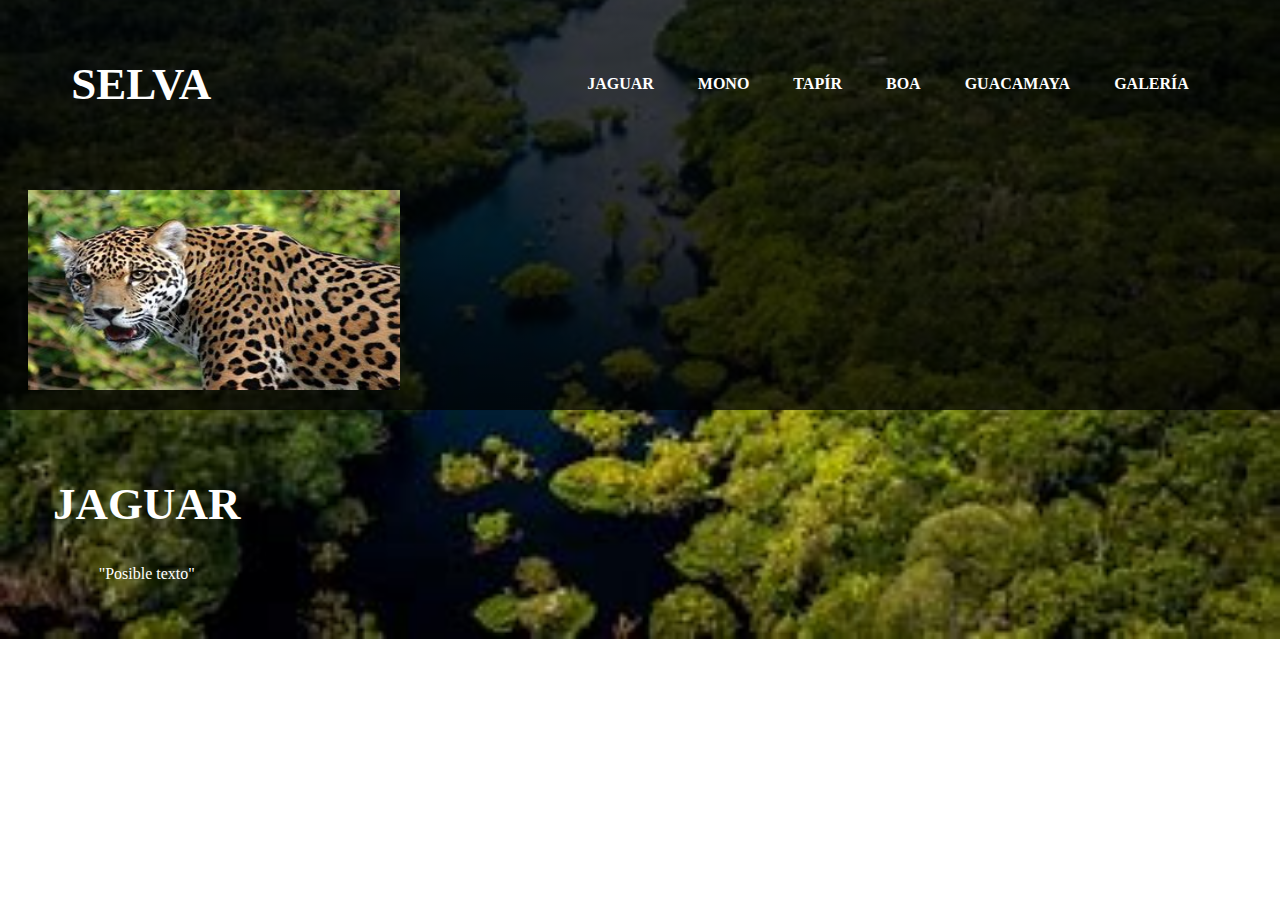
==== view/index.html @ 5ddd4466 "Co-authored-by: EDUARDO ALBERTO FLORES HERRERA <23090505@alumno.utmetropolitana.edu.mx>" ====
<!DOCTYPE html>
<html lang="en">
<head>
    <meta charset="UTF-8">
    <meta name="viewport" content="width=device-width, initial-scale=1.0">
    <title>La Selva</title>
    <link rel="stylesheet" href="../css/stylesmain.css">
    <link rel="icon" type="image/png" href="../img/mono2.png">
</head>
<body>
    <header>
        <nav>
            <h1>SELVA</h1>
            <ul>
                <li><a href="jaguar.html">JAGUAR</a></li>
                <li><a href="mono.html">MONO</a></li>
                <li><a href="tapir.html">TAP&Iacute;R</a></li>
                <li><a href="boa.html">BOA</a></li>
                <li><a href="guacamaya.html">GUACAMAYA</a></li>
                <li><a href="galeria.html">GALER&IacuteA</a></li>
            
            </ul>
        </nav>
    </header>
    
    <div class="slider-box">
        <ul>
            <li>
                <img src="../img/Jaguar.jpg">
                <div class="texto">
                    <h2>JAGUAR</h2>
                    <p>
                        "Posible texto"
                    </p>
                </div>
            </li>

            <li>
                <img src="../img/Mono.jpg">
                <div class="texto">
                    <h2>MONO</h2>
                    <p>
                        "Posible texto"
                    </p>
                </div>
            </li>

            <li>
                <img src="../img/Tapir.jpg">
                <div class="texto">
                    <h2>TAP&Iacute;R</h2>
                    <p>
                        "Posible texto"
                    </p>
                </div>
            </li>

            <li>
                <img src="../img/Boa.jpg">
                <div class="texto">
                    <h2>BOA</h2>
                    <p>
                        "Posible texto"
                    </p>
                </div>
            </li>

            <li>
                <img src="../img/Guacamaya.jpg">
                <div class="texto">
                    <h2>GUACAMAYA</h2>
                    <p>
                        "Posible texto"
                    </p>
                </div>
            </li>
        </ul>
    </div>
</body>
</html>
---- css/stylesmain.css ----
body{
    background-image: linear-gradient(rgba(0,0,0,0.75), rgba(0,0,0,0.75)), url(../img/Selva1.jpg);
    background-size: cover;
    background-repeat: no-repeat;
    background-position: center;
}

nav{
    display: flex;
    align-items: center;
    justify-content: space-between;
    padding-top: 20px;
    padding-left: 5%;
    padding-right: 5%;
    font-weight: bold;
}

h1{
    color: white;
    font-size: 45px;
}

ul li{
    display: inline-block;
    padding: 0px 20px;
}

a{
    color: white;
    text-decoration: none;
}

a:hover{
    color: rgb(28, 165, 165);
}

.slider-box{
    width: 100em;
    height: auto;
    margin: 50px auto 0;
}

.slider-box ul{
    display: flex;
    padding: 0;
    width: 400%;
    animation: slide 20s infinite alternate ease-in-out;
}

.slider-box li{
    width: 100%;
    list-style: none;
    position: relative;
}

.texto{
    position: absolute;
    text-align: center;
    padding: 0 25px;
    top: 250px;
    color: #FFFFFF;
}

.texto h2{
    font-size: 45px;
    margin-bottom: 35px;
    color: #FFFFFF;
}

.slider-box img{
    width: 30%;
    height: 200px;
}

@keyframes slide{
    0% {margin-left: 0;}
    20% {margin-left: 0;}

    25% {margin-left: -100%;}
    45% {margin-left: -100%;}

    50% {margin-left: -200%;}
    70% {margin-left: -200%;}

    75% {margin-left: -300%;}
    100% {margin-left: -300%;}
}
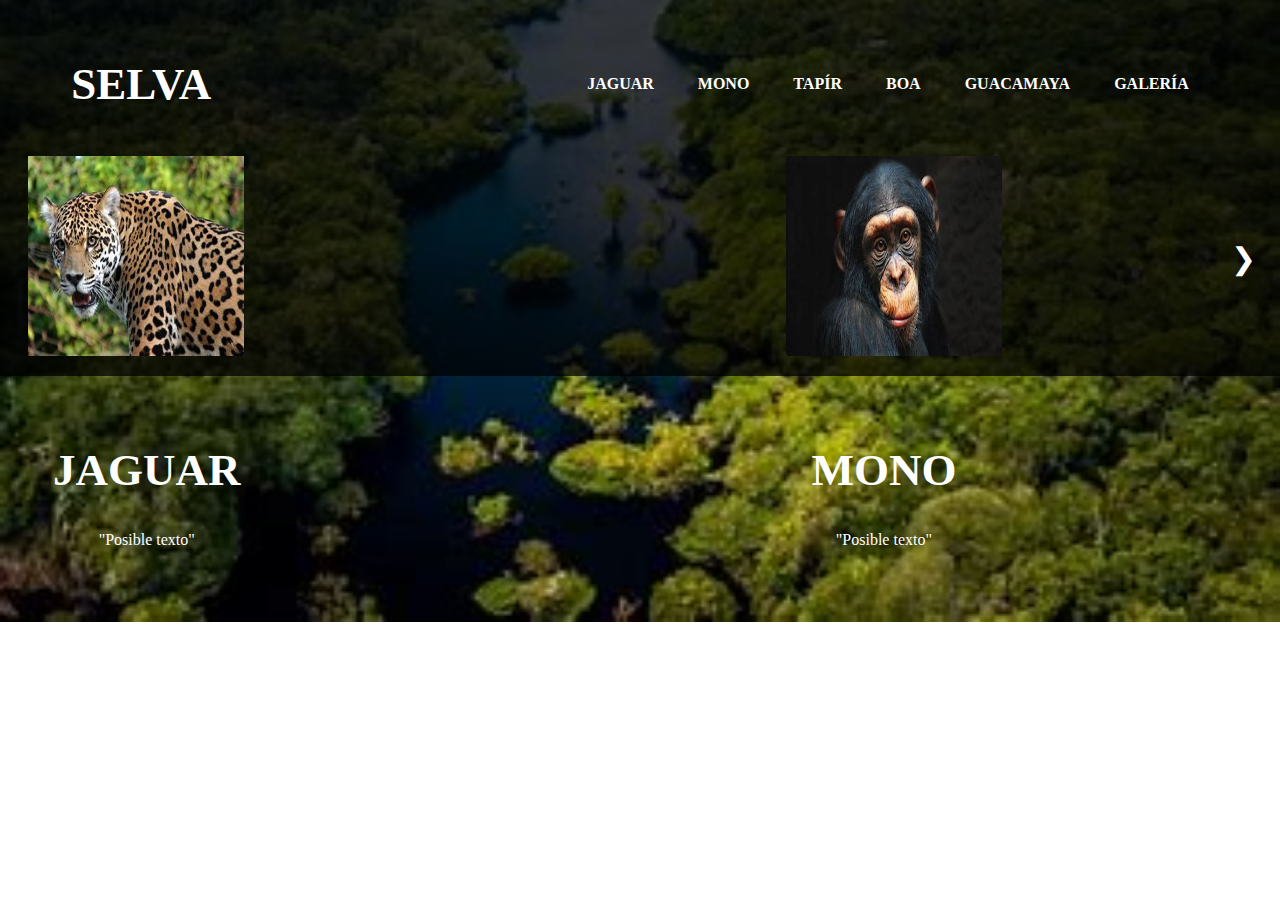
==== commit b089beac: "segundapeloneada" ====
--- a/view/index.html
+++ b/view/index.html
@@ -5,76 +5,81 @@
     <meta name="viewport" content="width=device-width, initial-scale=1.0">
     <title>La Selva</title>
     <link rel="stylesheet" href="../css/stylesmain.css">
+    <link rel="js" href="index.js">
     <link rel="icon" type="image/png" href="../img/mono2.png">
 </head>
 <body>
+    <nav>
+        <h1>SELVA</h1>
+        <ul>
+            <li><a href="jaguar.html">JAGUAR</a></li>
+            <li><a href="mono.html">MONO</a></li>
+            <li><a href="tapir.html">TAP&Iacute;R</a></li>
+            <li><a href="boa.html">BOA</a></li>
+            <li><a href="guacamaya.html">GUACAMAYA</a></li>
+            <li><a href="galeria.html">GALER&IacuteA</a></li>
+        </ul>
+    </nav>
+        
     <header>
-        <nav>
-            <h1>SELVA</h1>
+        <div class="slider-box">
+            <button class="prev">❮</button>
+            <button class="next">❯</button>
             <ul>
-                <li><a href="jaguar.html">JAGUAR</a></li>
-                <li><a href="mono.html">MONO</a></li>
-                <li><a href="tapir.html">TAP&Iacute;R</a></li>
-                <li><a href="boa.html">BOA</a></li>
-                <li><a href="guacamaya.html">GUACAMAYA</a></li>
-                <li><a href="galeria.html">GALER&IacuteA</a></li>
+                <li>
+                    <img src="../img/Jaguar.jpg">
+                    <div class="texto">
+                        <h2>JAGUAR</h2>
+                        <p>
+                            "Posible texto"
+                        </p>
+                    </div>
+                </li>
+    
+                <li>
+                    <img src="../img/Mono.jpg">
+                    <div class="texto">
+                        <h2>MONO</h2>
+                        <p>
+                            "Posible texto"
+                        </p>
+                    </div>
+                </li>
+    
+                <li>
+                    <img src="../img/Tapir.jpg">
+                    <div class="texto">
+                        <h2>TAP&Iacute;R</h2>
+                        <p>
+                            "Posible texto"
+                        </p>
+                    </div>
+                </li>
+    
+                <li>
+                    <img src="../img/Boa.jpg">
+                    <div class="texto">
+                        <h2>BOA</h2>
+                        <p>
+                            "Posible texto"
+                        </p>
+                    </div>
+                </li>
+    
+                <li>
+                    <img src="../img/Guacamaya.jpg">
+                    <div class="texto">
+                        <h2>GUACAMAYA</h2>
+                        <p>
+                            "Posible texto"
+                        </p>
+                    </div>
+                </li>
+            </ul>
             
-            </ul>
-        </nav>
+        </div>
     </header>
-    
-    <div class="slider-box">
-        <ul>
-            <li>
-                <img src="../img/Jaguar.jpg">
-                <div class="texto">
-                    <h2>JAGUAR</h2>
-                    <p>
-                        "Posible texto"
-                    </p>
-                </div>
-            </li>
-
-            <li>
-                <img src="../img/Mono.jpg">
-                <div class="texto">
-                    <h2>MONO</h2>
-                    <p>
-                        "Posible texto"
-                    </p>
-                </div>
-            </li>
-
-            <li>
-                <img src="../img/Tapir.jpg">
-                <div class="texto">
-                    <h2>TAP&Iacute;R</h2>
-                    <p>
-                        "Posible texto"
-                    </p>
-                </div>
-            </li>
-
-            <li>
-                <img src="../img/Boa.jpg">
-                <div class="texto">
-                    <h2>BOA</h2>
-                    <p>
-                        "Posible texto"
-                    </p>
-                </div>
-            </li>
-
-            <li>
-                <img src="../img/Guacamaya.jpg">
-                <div class="texto">
-                    <h2>GUACAMAYA</h2>
-                    <p>
-                        "Posible texto"
-                    </p>
-                </div>
-            </li>
-        </ul>
-    </div>
+    <div class="dots-container"></div>
+    <script src="index.js"></script>
 </body>
 </html>--- a/css/stylesmain.css
+++ b/css/stylesmain.css
@@ -1,5 +1,5 @@
 body{
-    background-image: linear-gradient(rgba(0,0,0,0.75), rgba(0,0,0,0.75)), url(../img/Selva1.jpg);
+    background-image: linear-gradient(#000000bf, #000000bf), url(../img/Selva1.jpg);
     background-size: cover;
     background-repeat: no-repeat;
     background-position: center;
@@ -35,20 +35,22 @@
 }
 
 .slider-box{
-    width: 100em;
+    width: 100%;
     height: auto;
-    margin: 50px auto 0;
+    margin: auto;
+    position: relative;
 }
 
 .slider-box ul{
     display: flex;
     padding: 0;
-    width: 400%;
+    width: 300%;
     animation: slide 20s infinite alternate ease-in-out;
+    
 }
 
 .slider-box li{
-    width: 100%;
+    width: 1000px;
     list-style: none;
     position: relative;
 }
@@ -72,16 +74,40 @@
     height: 200px;
 }
 
-@keyframes slide{
-    0% {margin-left: 0;}
-    20% {margin-left: 0;}
+.prev, .next {
+    cursor: pointer;
+    position: absolute;
+    top: 50%;
+    transform: translateY(-50%);
+    color: white;
+    font-size: 30px;
+    background-color: transparent;
+    border: none;
+}
 
-    25% {margin-left: -100%;}
-    45% {margin-left: -100%;}
+.prev { left: 10px; }
+.next { right: 10px; }
 
-    50% {margin-left: -200%;}
-    70% {margin-left: -200%;}
+.dots-container {
+    position: absolute;
+    bottom: 90px;
+    width: 100%;
+    text-align: center;
+    z-index: 10;
+}
 
-    75% {margin-left: -300%;}
-    100% {margin-left: -300%;}
-}+.dot {
+    cursor: pointer;
+    height: 15px;
+    width: 15px;
+    margin: 0 5px;
+    background-color: white;
+    display: inline-block;
+    border-radius: 50%;
+    transition: background-color 0.6s ease;
+}
+
+.active, .dot:hover {
+    background-color: #717171;
+}
+
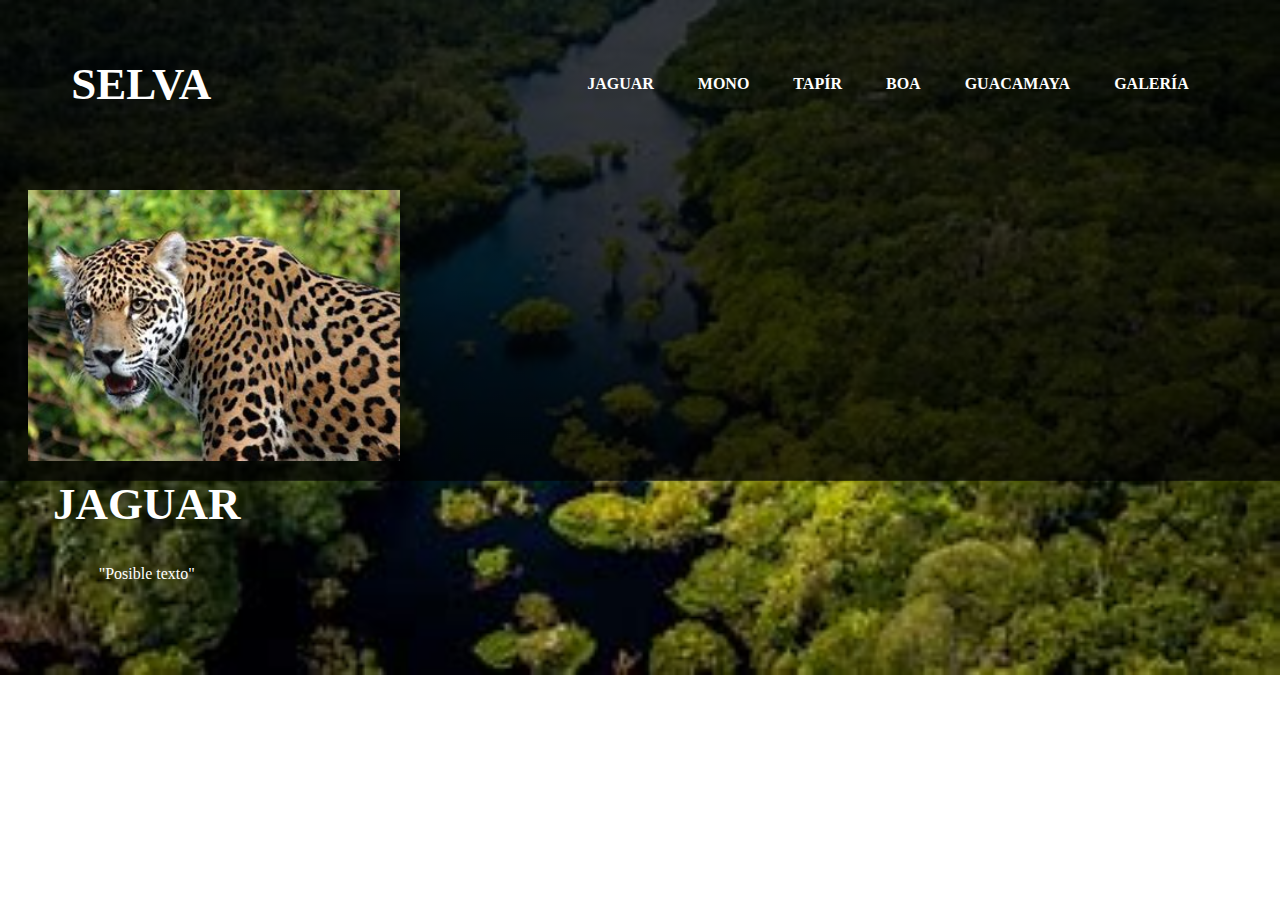
==== commit 98e4591a: "segundapeloneada2.0" ====
--- a/view/index.html
+++ b/view/index.html
@@ -5,81 +5,76 @@
     <meta name="viewport" content="width=device-width, initial-scale=1.0">
     <title>La Selva</title>
     <link rel="stylesheet" href="../css/stylesmain.css">
-    <link rel="js" href="index.js">
     <link rel="icon" type="image/png" href="../img/mono2.png">
 </head>
 <body>
-    <nav>
-        <h1>SELVA</h1>
+    <header>
+        <nav>
+            <h1>SELVA</h1>
+            <ul>
+                <li><a href="jaguar.html">JAGUAR</a></li>
+                <li><a href="mono.html">MONO</a></li>
+                <li><a href="tapir.html">TAP&Iacute;R</a></li>
+                <li><a href="boa.html">BOA</a></li>
+                <li><a href="guacamaya.html">GUACAMAYA</a></li>
+                <li><a href="galeria.html">GALER&IacuteA</a></li>
+            
+            </ul>
+        </nav>
+    </header>
+    
+    <div class="slider-box">
         <ul>
-            <li><a href="jaguar.html">JAGUAR</a></li>
-            <li><a href="mono.html">MONO</a></li>
-            <li><a href="tapir.html">TAP&Iacute;R</a></li>
-            <li><a href="boa.html">BOA</a></li>
-            <li><a href="guacamaya.html">GUACAMAYA</a></li>
-            <li><a href="galeria.html">GALER&IacuteA</a></li>
+            <li>
+                <img src="../img/Jaguar.jpg">
+                <div class="texto">
+                    <h2>JAGUAR</h2>
+                    <p>
+                        "Posible texto"
+                    </p>
+                </div>
+            </li>
+
+            <li>
+                <img src="../img/Mono.jpg">
+                <div class="texto">
+                    <h2>MONO</h2>
+                    <p>
+                        "Posible texto"
+                    </p>
+                </div>
+            </li>
+
+            <li>
+                <img src="../img/Tapir.jpg">
+                <div class="texto">
+                    <h2>TAP&Iacute;R</h2>
+                    <p>
+                        "Posible texto"
+                    </p>
+                </div>
+            </li>
+
+            <li>
+                <img src="../img/Boa.jpg">
+                <div class="texto">
+                    <h2>BOA</h2>
+                    <p>
+                        "Posible texto"
+                    </p>
+                </div>
+            </li>
+
+            <li>
+                <img src="../img/Guacamaya.jpg">
+                <div class="texto">
+                    <h2>GUACAMAYA</h2>
+                    <p>
+                        "Posible texto"
+                    </p>
+                </div>
+            </li>
         </ul>
-    </nav>
-        
-    <header>
-        <div class="slider-box">
-            <button class="prev">❮</button>
-            <button class="next">❯</button>
-            <ul>
-                <li>
-                    <img src="../img/Jaguar.jpg">
-                    <div class="texto">
-                        <h2>JAGUAR</h2>
-                        <p>
-                            "Posible texto"
-                        </p>
-                    </div>
-                </li>
-    
-                <li>
-                    <img src="../img/Mono.jpg">
-                    <div class="texto">
-                        <h2>MONO</h2>
-                        <p>
-                            "Posible texto"
-                        </p>
-                    </div>
-                </li>
-    
-                <li>
-                    <img src="../img/Tapir.jpg">
-                    <div class="texto">
-                        <h2>TAP&Iacute;R</h2>
-                        <p>
-                            "Posible texto"
-                        </p>
-                    </div>
-                </li>
-    
-                <li>
-                    <img src="../img/Boa.jpg">
-                    <div class="texto">
-                        <h2>BOA</h2>
-                        <p>
-                            "Posible texto"
-                        </p>
-                    </div>
-                </li>
-    
-                <li>
-                    <img src="../img/Guacamaya.jpg">
-                    <div class="texto">
-                        <h2>GUACAMAYA</h2>
-                        <p>
-                            "Posible texto"
-                        </p>
-                    </div>
-                </li>
-            </ul>
-            
-        </div>
-    </header>
-    <div class="dots-container"></div>
-    <script src="index.js"></script>
+    </div>
 </body>
 </html>--- a/css/stylesmain.css
+++ b/css/stylesmain.css
@@ -1,5 +1,5 @@
 body{
-    background-image: linear-gradient(#000000bf, #000000bf), url(../img/Selva1.jpg);
+    background-image: linear-gradient(rgba(0,0,0,0.75), rgba(0,0,0,0.75)), url(../img/Selva1.jpg);
     background-size: cover;
     background-repeat: no-repeat;
     background-position: center;
@@ -35,22 +35,20 @@
 }
 
 .slider-box{
-    width: 100%;
+    width: 100em;
     height: auto;
-    margin: auto;
-    position: relative;
+    margin: 50px auto 0;
 }
 
 .slider-box ul{
     display: flex;
     padding: 0;
-    width: 300%;
+    width: 400%;
     animation: slide 20s infinite alternate ease-in-out;
-    
 }
 
 .slider-box li{
-    width: 1000px;
+    width: 100%;
     list-style: none;
     position: relative;
 }
@@ -71,43 +69,19 @@
 
 .slider-box img{
     width: 30%;
-    height: 200px;
+    height: auto;
 }
 
-.prev, .next {
-    cursor: pointer;
-    position: absolute;
-    top: 50%;
-    transform: translateY(-50%);
-    color: white;
-    font-size: 30px;
-    background-color: transparent;
-    border: none;
-}
+@keyframes slide{
+    0% {margin-left: 0;}
+    20% {margin-left: 0;}
 
-.prev { left: 10px; }
-.next { right: 10px; }
+    25% {margin-left: -100%;}
+    45% {margin-left: -100%;}
 
-.dots-container {
-    position: absolute;
-    bottom: 90px;
-    width: 100%;
-    text-align: center;
-    z-index: 10;
-}
+    50% {margin-left: -200%;}
+    70% {margin-left: -200%;}
 
-.dot {
-    cursor: pointer;
-    height: 15px;
-    width: 15px;
-    margin: 0 5px;
-    background-color: white;
-    display: inline-block;
-    border-radius: 50%;
-    transition: background-color 0.6s ease;
-}
-
-.active, .dot:hover {
-    background-color: #717171;
-}
-
+    75% {margin-left: -300%;}
+    100% {margin-left: -300%;}
+}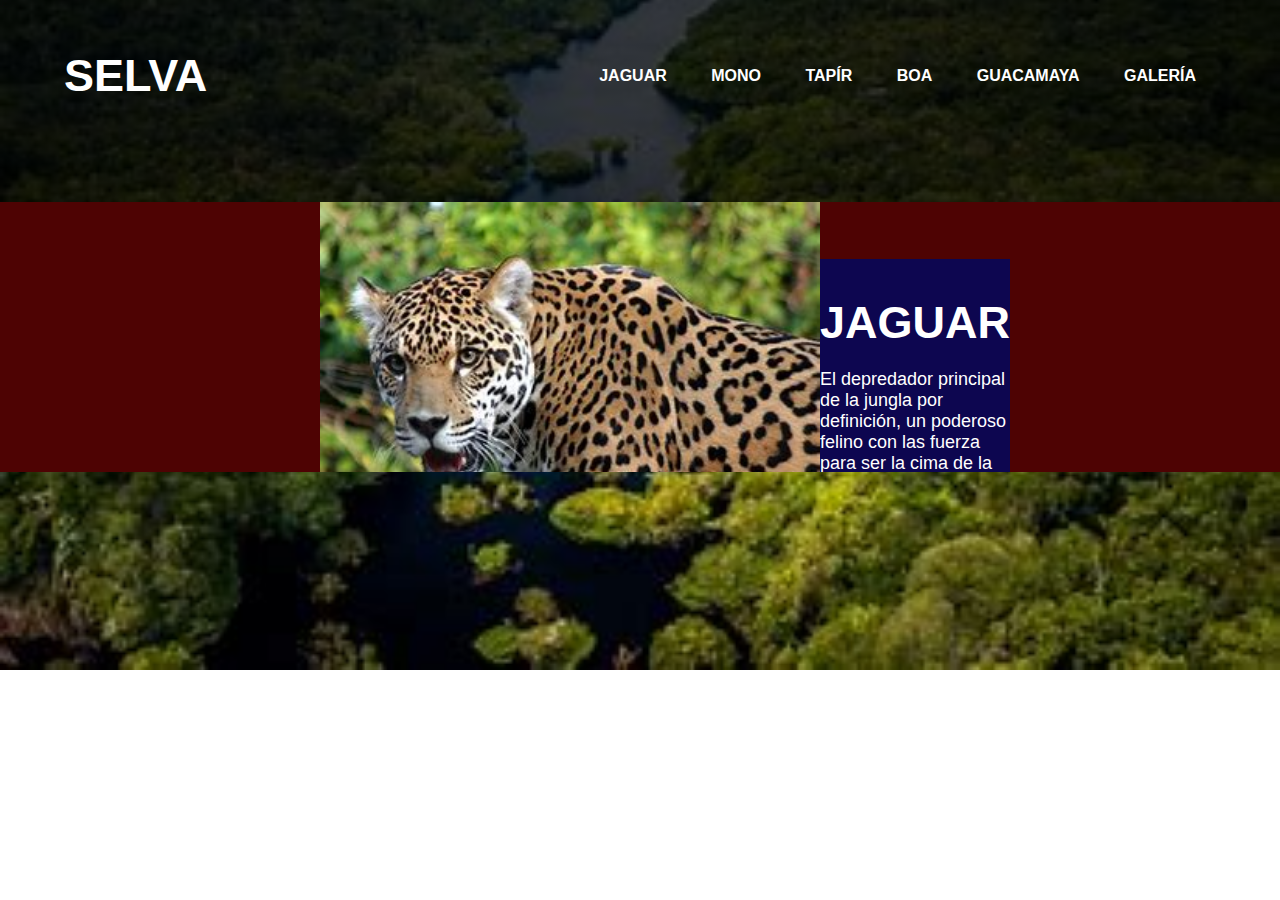
==== commit e1887885: "intentocarrusel" ====
--- a/view/index.html
+++ b/view/index.html
@@ -25,13 +25,16 @@
     
     <div class="slider-box">
         <ul>
-            <li>
-                <img src="../img/Jaguar.jpg">
-                <div class="texto">
+            <li class="slide">
+
+                <div class="imagen">
+                    <img src="../img/Jaguar.jpg" alt="Jaguar">
+                </div>                
+                <div class="info">
                     <h2>JAGUAR</h2>
-                    <p>
-                        "Posible texto"
-                    </p>
+                    <p>El depredador principal de la jungla por definición,
+                        un poderoso felino con las fuerza para ser la cima
+                        de la cadena alimenticia</p>
                 </div>
             </li>
 
@@ -76,5 +79,6 @@
             </li>
         </ul>
     </div>
+    <script src="../js/carrusel.js"></script>
 </body>
 </html>--- a/css/stylesmain.css
+++ b/css/stylesmain.css
@@ -1,87 +1,107 @@
-body{
-    background-image: linear-gradient(rgba(0,0,0,0.75), rgba(0,0,0,0.75)), url(../img/Selva1.jpg);
+/* Estilo general para el fondo */
+body {
+    background-image: linear-gradient(rgba(0, 0, 0, 0.75), rgba(0, 0, 0, 0.75)), url(../img/Selva1.jpg);
     background-size: cover;
     background-repeat: no-repeat;
     background-position: center;
+    color: white;
+    margin: 0;
+    font-family: Arial, sans-serif;
 }
 
-nav{
+nav {
     display: flex;
     align-items: center;
     justify-content: space-between;
-    padding-top: 20px;
-    padding-left: 5%;
-    padding-right: 5%;
+    padding: 20px 5%;
     font-weight: bold;
 }
 
-h1{
+h1 {
     color: white;
     font-size: 45px;
 }
 
-ul li{
+ul li {
     display: inline-block;
     padding: 0px 20px;
 }
 
-a{
+a {
     color: white;
     text-decoration: none;
 }
 
-a:hover{
+a:hover {
     color: rgb(28, 165, 165);
 }
 
-.slider-box{
-    width: 100em;
-    height: auto;
-    margin: 50px auto 0;
+/* Estilos del contenedor principal del slider */
+.slider-box {
+    background-color: #FFFFFF;
+    width: 100%;
+    overflow: hidden;
+    position: relative;
+    margin-top: 50px;
+    height: 270px; /* El slider ocupará la altura completa de la pantalla */
 }
 
-.slider-box ul{
+.slider-box ul {
+
+    background-color: #3b3636;
     display: flex;
+    width: calc(100% * 5); /* Cambia el número según la cantidad de slides */
+    margin: 0;
     padding: 0;
-    width: 400%;
-    animation: slide 20s infinite alternate ease-in-out;
+    animation: slide 20s infinite ease-in-out; /* Duración de cada transición */
 }
 
-.slider-box li{
+.slider-box li {
+    background-color: #4e0303;
     width: 100%;
     list-style: none;
-    position: relative;
+    display: flex; /* Para alinear imagen y texto horizontalmente */
+    align-items: center;
+    justify-content: space-between;
+    padding: 0 5%;
 }
 
-.texto{
-    position: absolute;
-    text-align: center;
-    padding: 0 25px;
-    top: 250px;
+.info {
+    background-color: #0d0650;
+    
+    width: 45%;
+    text-align: left;
+}
+
+.info h2 {
+    font-size: 45px;
+    margin-bottom: 20px;
     color: #FFFFFF;
 }
 
-.texto h2{
-    font-size: 45px;
-    margin-bottom: 35px;
+.info p {
     color: #FFFFFF;
+    font-size: 18px;
 }
 
-.slider-box img{
-    width: 30%;
-    height: auto;
+.imagen img{
+    background-color: antiquewhite;
+    width: 500px;
+    height: auto    ;
 }
 
-@keyframes slide{
-    0% {margin-left: 0;}
-    20% {margin-left: 0;}
+@keyframes slide {
+    0% { margin-left: 0; }
+    20% { margin-left: 0; }
 
-    25% {margin-left: -100%;}
-    45% {margin-left: -100%;}
+    25% { margin-left: -100%; }
+    45% { margin-left: -100%; }
 
-    50% {margin-left: -200%;}
-    70% {margin-left: -200%;}
+    50% { margin-left: -200%; }
+    70% { margin-left: -200%; }
 
-    75% {margin-left: -300%;}
-    100% {margin-left: -300%;}
-}+    75% { margin-left: -300%; }
+    95% { margin-left: -300%; }
+
+    100% { margin-left: -400%; }
+}
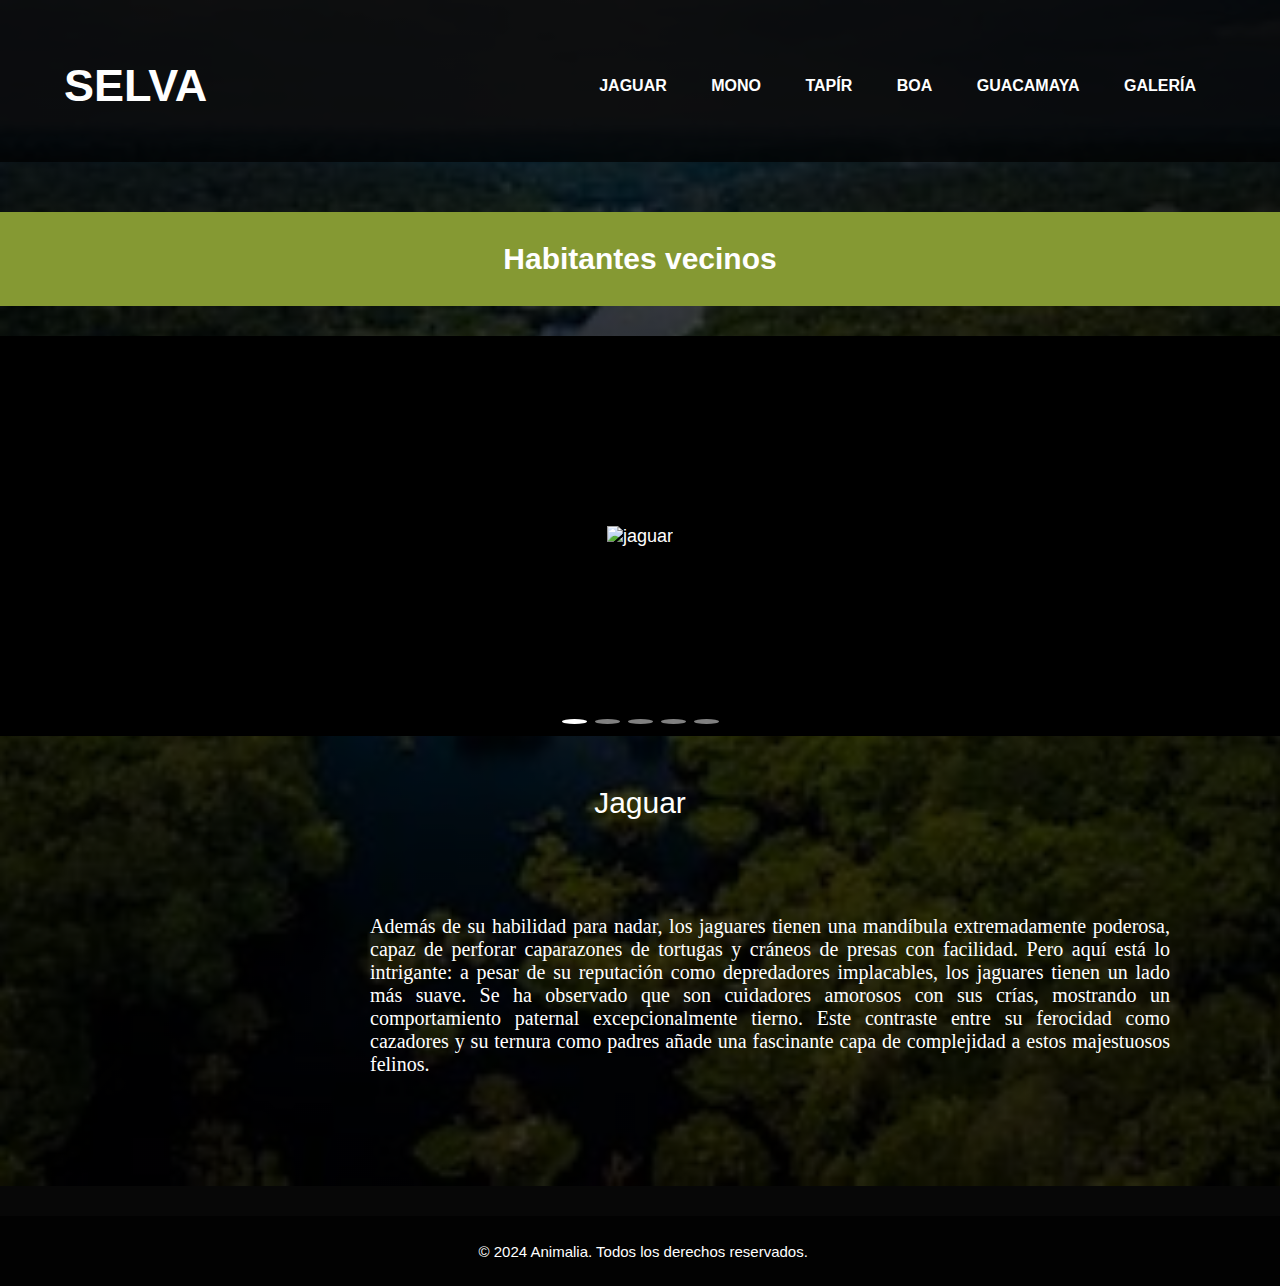
==== commit af58124b: "Update index.html" ====
--- a/view/index.html
+++ b/view/index.html
@@ -5,80 +5,287 @@
     <meta name="viewport" content="width=device-width, initial-scale=1.0">
     <title>La Selva</title>
     <link rel="stylesheet" href="../css/stylesmain.css">
-    <link rel="icon" type="image/png" href="../img/mono2.png">
+    <link rel="js" href="index.js">
+    <link rel="icon" type="image/png" href="/img/mono2.png">
+    <link rel="stylesheet" href="https://cdn.jsdelivr.net/npm/swiper/swiper-bundle.min.css" />
 </head>
+<style>
+    body{
+        background-color: #070707;
+        background-size: cover;
+        background-repeat: no-repeat;
+        background-position: center;
+    }
+    
+    nav{
+        background-image: linear-gradient(#000000bf, #000000bf), url(../img/1.webp);
+        display: flex;
+        align-items: center;
+        justify-content: space-between;
+        padding-top: 30px;
+        padding-left: 5%;
+        padding-right: 5%;
+        padding-bottom: 20px;
+        font-weight: bold;      
+    }
+    
+    h1{
+        color: white;
+        font-size: 45px;
+    }
+    
+    ul li{
+        display: inline-block;
+        padding: 0px 20px;
+    }
+    
+    a{
+        color: white;
+        text-decoration: none;
+    }
+    
+    a:hover{
+        color: rgb(28, 165, 165);
+        text-decoration: none;
+    }
+
+    .swiper {
+        width: 100%;
+        height: 400px;
+        margin-top: 30px;
+        position: relative;
+        margin-bottom: 50px;
+    }
+
+    .swiper-slide {
+        text-align: center;
+        font-size: 18px;
+        background: #000000;
+        display: flex;
+        justify-content: center;
+        align-items: center;
+        flex-direction: column;
+    }
+    .swiper-slide img {
+        max-width: 100%;
+        height: auto;
+    }
+
+    .swiper-pagination-bullet {
+        width: 25px; 
+        height: 5px;
+        background-color: #ffffff; 
+        opacity: 0.5;
+    }
+    .swiper-pagination-bullet-active {
+        opacity: 1; 
+    }
+    .swiper-button-next, .swiper-button-prev {
+        color: #0015ff; 
+        bottom: 10px; 
+        position: absolute;
+        top: auto;
+        bottom: -60px; 
+        width: 20px; 
+        height: 20px; 
+        background-color: #fff; 
+        border-radius: 25px; 
+        padding: 10px;
+    }
+
+    .swiper-button-prev {
+        left: 50%;
+        margin-left: -100px;
+    }
+    .swiper-button-next {
+        right: 50%; 
+        margin-right: -100px; 
+    }
+
+    .swiper-container {
+        overflow: visible; 
+    }
+
+    .contenedor-texto {
+        text-align: center;
+        color: white;
+        margin-top: 10px;
+        font-size: 20px;
+    }
+    .subtitulo {
+        color: #ffffff;
+        margin-bottom: 5px;
+        font-family: 'Franklin Gothic Medium', 'Arial Narrow', Arial, sans-serif;
+        font-size: 30px;
+    }
+    .descripcion {
+        font-family:'Arial Narrow';
+        margin-left: 280px;
+        margin-bottom: 50px;
+        width: 800px;
+        display: flex;
+        text-align: justify;
+        padding: 90px;
+    }
+
+    h2 {
+        background-image: linear-gradient(#859933, #859933);
+        display: flex;
+        color: #FFFFFF;
+        justify-content: center;
+        margin-top: 50px;
+        padding: 30px;
+        font-size: 30px;
+    }
+
+    h3{
+        font-family: 'Franklin Gothic Medium', 'Arial Narrow', Arial, sans-serif;
+        font-size: 30px;
+    }
+       
+/* 
+859933
+A4D279
+E0D0A3
+1C541D
+*/
+
+    .contenedor-carrusel-texto{
+        color:#FFFFFF;
+        width: 700px;
+        display: flex;
+        margin-left: 400px;
+        font-family:'Arial Narrow';
+        text-align: justify;
+    }
+
+    footer {
+        background-image: linear-gradient(#000000bf, #000000bf), url(../img/1.webp);
+        margin-top: 50px;
+        display: flex;
+        align-items: center;
+        justify-content: center;
+        color: white;
+        width: 100.5%;
+        height:70px;
+        font-size: 15px;
+        font-family: 'Franklin Gothic Medium', 'Arial Narrow', Arial, sans-serif;
+        margin-bottom: -100px;
+        
+    }
+        
+    ::-webkit-scrollbar {
+        width: 10px;
+    }
+
+    ::-webkit-scrollbar-track {
+        background: #000000; 
+    }
+    
+    ::-webkit-scrollbar-thumb {
+        background: #2d2d2d; 
+        border-radius: 10px;
+    }
+
+    ::-webkit-scrollbar-thumb:hover {
+        background: #4d4c4c; 
+    }
+</style>
 <body>
+    <nav>
+        <h1>SELVA</h1>
+        <ul>
+            <li><a href="jaguar.html">JAGUAR</a></li>
+            <li><a href="mono.html">MONO</a></li>
+            <li><a href="tapir.html">TAPÍR</a></li>
+            <li><a href="boa.html">BOA</a></li>
+            <li><a href="guacamaya.html">GUACAMAYA</a></li>
+            <li><a href="galeria.html">GALERÍA</a></li>
+        </ul>
+    </nav>
+        
     <header>
-        <nav>
-            <h1>SELVA</h1>
-            <ul>
-                <li><a href="jaguar.html">JAGUAR</a></li>
-                <li><a href="mono.html">MONO</a></li>
-                <li><a href="tapir.html">TAP&Iacute;R</a></li>
-                <li><a href="boa.html">BOA</a></li>
-                <li><a href="guacamaya.html">GUACAMAYA</a></li>
-                <li><a href="galeria.html">GALER&IacuteA</a></li>
-            
-            </ul>
-        </nav>
+        <h2>Habitantes vecinos</h2>
+            <div class="swiper">
+                <div class="swiper-wrapper">
+                    <div class="swiper-slide"><img src="/img/jaguar2.jpg" alt="jaguar"></div>
+                    <div class="swiper-slide"><img src="/img/monoaraña.jpg" alt="monoaraña"></div>
+                    <div class="swiper-slide"><img src="/img/tapir2.webp" alt="tapir"></div>
+                    <div class="swiper-slide"><img src="/img/boa2.jpg" alt="boa"></div>
+                    <div class="swiper-slide"><img src="/img/guacamaya3.jpg" alt="guacamaya"></div>
+                </div>
+                <div class="swiper-pagination"></div>
+                <div class="swiper-button-prev"></div>
+                <div class="swiper-button-next"></div>
+            </div> 
+
+            <div class="contenedor-texto">
+                <div id="subtitulo-descripcion" class="subtitulo"></div>
+                <div id="texto-descripcion" class="descripcion"></div>
+            </div>
     </header>
-    
-    <div class="slider-box">
-        <ul>
-            <li class="slide">
-
-                <div class="imagen">
-                    <img src="../img/Jaguar.jpg" alt="Jaguar">
-                </div>                
-                <div class="info">
-                    <h2>JAGUAR</h2>
-                    <p>El depredador principal de la jungla por definición,
-                        un poderoso felino con las fuerza para ser la cima
-                        de la cadena alimenticia</p>
-                </div>
-            </li>
-
-            <li>
-                <img src="../img/Mono.jpg">
-                <div class="texto">
-                    <h2>MONO</h2>
-                    <p>
-                        "Posible texto"
-                    </p>
-                </div>
-            </li>
-
-            <li>
-                <img src="../img/Tapir.jpg">
-                <div class="texto">
-                    <h2>TAP&Iacute;R</h2>
-                    <p>
-                        "Posible texto"
-                    </p>
-                </div>
-            </li>
-
-            <li>
-                <img src="../img/Boa.jpg">
-                <div class="texto">
-                    <h2>BOA</h2>
-                    <p>
-                        "Posible texto"
-                    </p>
-                </div>
-            </li>
-
-            <li>
-                <img src="../img/Guacamaya.jpg">
-                <div class="texto">
-                    <h2>GUACAMAYA</h2>
-                    <p>
-                        "Posible texto"
-                    </p>
-                </div>
-            </li>
-        </ul>
-    </div>
-    <script src="../js/carrusel.js"></script>
+
+    <footer>
+        <p>© 2024 Animalia. Todos los derechos reservados.</p>
+    </footer>
+<!--
+    <article>
+        <div class= "contenedor-carrusel-texto">
+            <div class="subtitulos">
+                <h3>Jaguar</h3><br>
+                Además de su habilidad para nadar, los jaguares tienen una mandíbula extremadamente poderosa, capaz de perforar caparazones de tortugas y cráneos de presas con facilidad. Pero aquí está lo intrigante: a pesar de su reputación como depredadores implacables, los jaguares tienen un lado más suave. Se ha observado que son cuidadores amorosos con sus crías, mostrando un comportamiento paternal excepcionalmente tierno. Este contraste entre su ferocidad como cazadores y su ternura como padres añade una fascinante capa de complejidad a estos majestuosos felinos.
+            </div>
+        </div>
+    </article>
+-->
+
+    <script src="https://cdn.jsdelivr.net/npm/swiper/swiper-bundle.min.js"></script>
+    <script>
+        var swiper = new Swiper('.swiper', {
+            loop: true,
+            autoplay: {
+                delay: 4000,
+                disableOnInteraction: false,
+            },
+            pagination: {
+                el: '.swiper-pagination',
+                clickable: true,
+                type:'bullets',
+            },
+            navigation: {
+                nextEl: '.swiper-button-next',
+                prevEl: '.swiper-button-prev',
+            },
+            on: {
+                init: function () {
+                    updateDescription(this.realIndex);
+                },
+                slideChange: function () {
+                    updateDescription(this.realIndex);
+                }
+            }
+        });
+
+        function updateDescription(index) {
+            const descriptions = [
+                'Además de su habilidad para nadar, los jaguares tienen una mandíbula extremadamente poderosa, capaz de perforar caparazones de tortugas y cráneos de presas con facilidad. Pero aquí está lo intrigante: a pesar de su reputación como depredadores implacables, los jaguares tienen un lado más suave. Se ha observado que son cuidadores amorosos con sus crías, mostrando un comportamiento paternal excepcionalmente tierno. Este contraste entre su ferocidad como cazadores y su ternura como padres añade una fascinante capa de complejidad a estos majestuosos felinos.',
+                'A pesar de su apariencia llamativa y sus habilidades acrobáticas, los monos araña enfrentan una amenaza invisible pero devastadora: la deforestación. La pérdida de su hábitat natural debido a la tala de árboles ha llevado a la disminución de las poblaciones de estos primates en muchas áreas. Lo que es aún más preocupante es que, como especies clave en sus ecosistemas, su declive puede tener efectos cascada en la biodiversidad de la selva tropical. Este dilema plantea interrogantes urgentes sobre cómo equilibrar el desarrollo humano con la conservación de la vida silvestre en algunas de las regiones más biodiversas del mundo.',
+                'A menudo llamados "jardineros de la selva", los tapires desempeñan un papel crucial en la dispersión de semillas en los bosques tropicales. A medida que se alimentan de frutas y vegetación, los tapires consumen una amplia variedad de semillas que luego pasan a través de sus sistemas digestivos intactas. Al hacerlo, ayudan a transportar estas semillas a diferentes áreas de la selva, facilitando así la regeneración y diversidad de la flora en su hábitat. Esta relación simbiótica entre los tapires y las plantas destaca la importancia de preservar a estos animales como guardianes de los ecosistemas tropicales.',
+                'A diferencia de muchas otras serpientes, algunas especies de boas tienen una característica peculiar llamada "heterodoncia". Esto significa que tienen dientes diferenciados en la parte frontal de su boca. Algunos de estos dientes son largos y curvados hacia atrás, lo que les ayuda a sujetar a sus presas una vez que las han atrapado, mientras que otros son más pequeños y se utilizan para mantener a la presa en su lugar mientras se la tragan. Esta adaptación única en la dentición de las boas refleja la diversidad de estrategias evolutivas que han desarrollado estas fascinantes serpientes para sobrevivir y prosperar en sus hábitats.',
+                'Aunque las guacamayas son conocidas por su plumaje vibrante y llamativo, su colorido no es solo una cuestión de estética. En realidad, estas aves utilizan su plumaje brillante como una forma de comunicación visual dentro de sus grupos sociales y para establecer su estatus en la jerarquía del grupo. Además, el colorido de las plumas de las guacamayas también desempeña un papel en el cortejo y apareamiento, ya que los machos suelen exhibir su plumaje brillante y realizar exhibiciones de vuelo impresionantes para atraer a las hembras. Así que, detrás de su apariencia deslumbrante, el plumaje de las guacamayas es una herramienta multifacética que les ayuda a navegar en su vida social y reproductiva.'
+                ];
+                const subtitles = [
+                'Jaguar',
+                'Mono Araña',
+                'Tapir',
+                'Boa',
+                'Guacamaya'
+            ];
+            document.getElementById('texto-descripcion').textContent = descriptions[index];
+            document.getElementById('subtitulo-descripcion').textContent = subtitles[index];
+        }
+    </script>
+        
 </body>
-</html>+</html>
+
--- a/css/stylesmain.css
+++ b/css/stylesmain.css
@@ -32,7 +32,7 @@
     text-decoration: none;
 }
 
-a:hover {
+a   q:hover {
     color: rgb(28, 165, 165);
 }
 
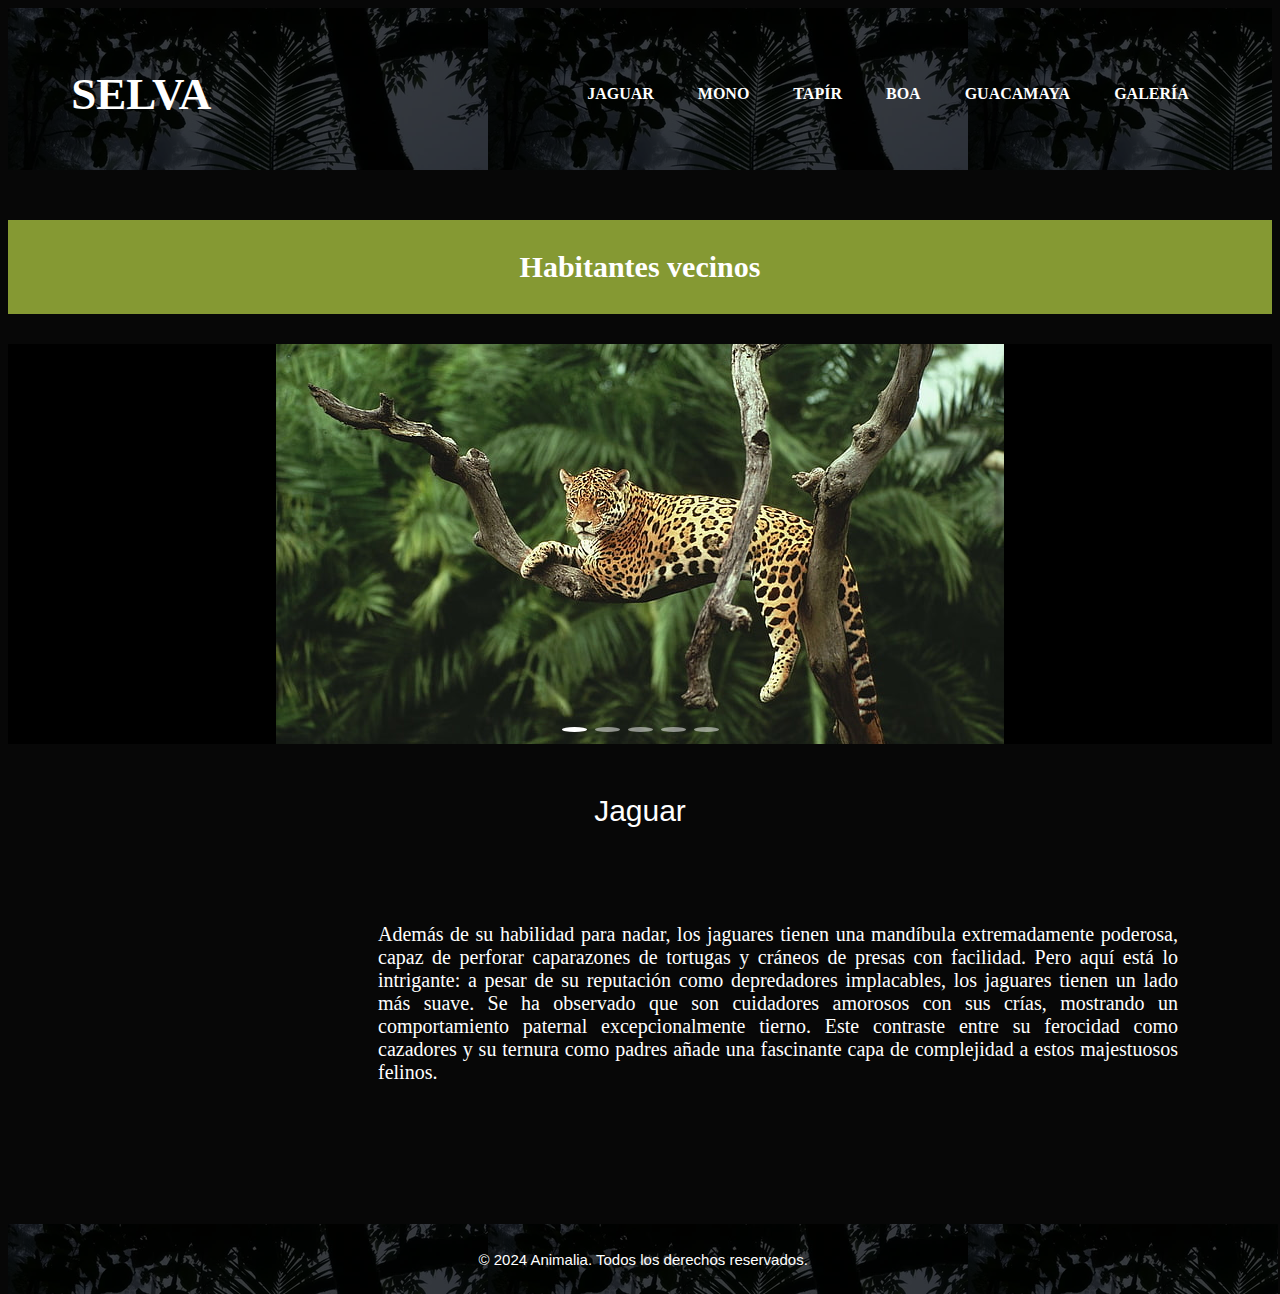
==== commit a3597b57: "Update index.html" ====
--- a/view/index.html
+++ b/view/index.html
@@ -4,7 +4,6 @@
     <meta charset="UTF-8">
     <meta name="viewport" content="width=device-width, initial-scale=1.0">
     <title>La Selva</title>
-    <link rel="stylesheet" href="../css/stylesmain.css">
     <link rel="js" href="index.js">
     <link rel="icon" type="image/png" href="/img/mono2.png">
     <link rel="stylesheet" href="https://cdn.jsdelivr.net/npm/swiper/swiper-bundle.min.css" />
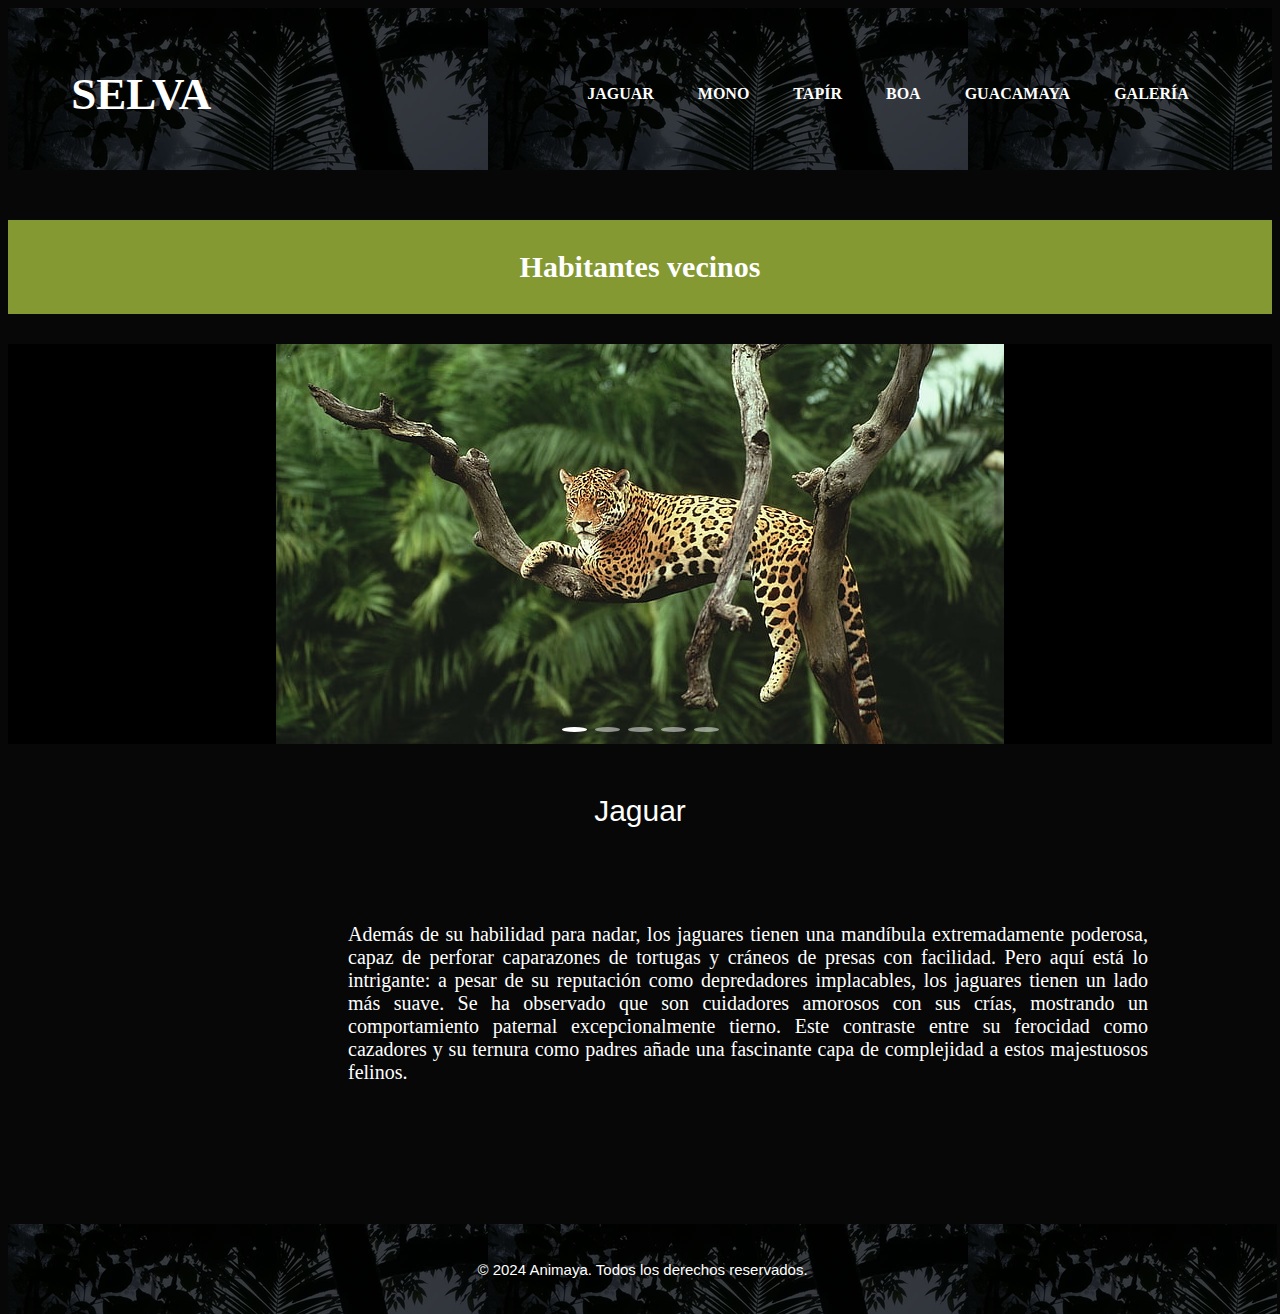
==== commit e7596e4c: "Update index.html" ====
--- a/view/index.html
+++ b/view/index.html
@@ -119,7 +119,7 @@
     }
     .descripcion {
         font-family:'Arial Narrow';
-        margin-left: 280px;
+        margin-left: 250px;
         margin-bottom: 50px;
         width: 800px;
         display: flex;
@@ -165,12 +165,11 @@
         align-items: center;
         justify-content: center;
         color: white;
-        width: 100.5%;
-        height:70px;
+        width: 100.4%;
+        height:90px;
         font-size: 15px;
         font-family: 'Franklin Gothic Medium', 'Arial Narrow', Arial, sans-serif;
-        margin-bottom: -100px;
-        
+        margin-bottom: -100px;  
     }
         
     ::-webkit-scrollbar {
@@ -194,12 +193,12 @@
     <nav>
         <h1>SELVA</h1>
         <ul>
-            <li><a href="jaguar.html">JAGUAR</a></li>
-            <li><a href="mono.html">MONO</a></li>
-            <li><a href="tapir.html">TAPÍR</a></li>
-            <li><a href="boa.html">BOA</a></li>
-            <li><a href="guacamaya.html">GUACAMAYA</a></li>
-            <li><a href="galeria.html">GALERÍA</a></li>
+            <li><a href="Jaguar.html">JAGUAR</a></li>
+            <li><a href="Mono.html">MONO</a></li>
+            <li><a href="Tapir.html">TAPÍR</a></li>
+            <li><a href="Boa.html">BOA</a></li>
+            <li><a href="Guacamaya.html">GUACAMAYA</a></li>
+            <li><a href="Galeria.html">GALERÍA</a></li>
         </ul>
     </nav>
         
@@ -225,7 +224,7 @@
     </header>
 
     <footer>
-        <p>© 2024 Animalia. Todos los derechos reservados.</p>
+        <p>© 2024 Animaya. Todos los derechos reservados.</p>
     </footer>
 <!--
     <article>
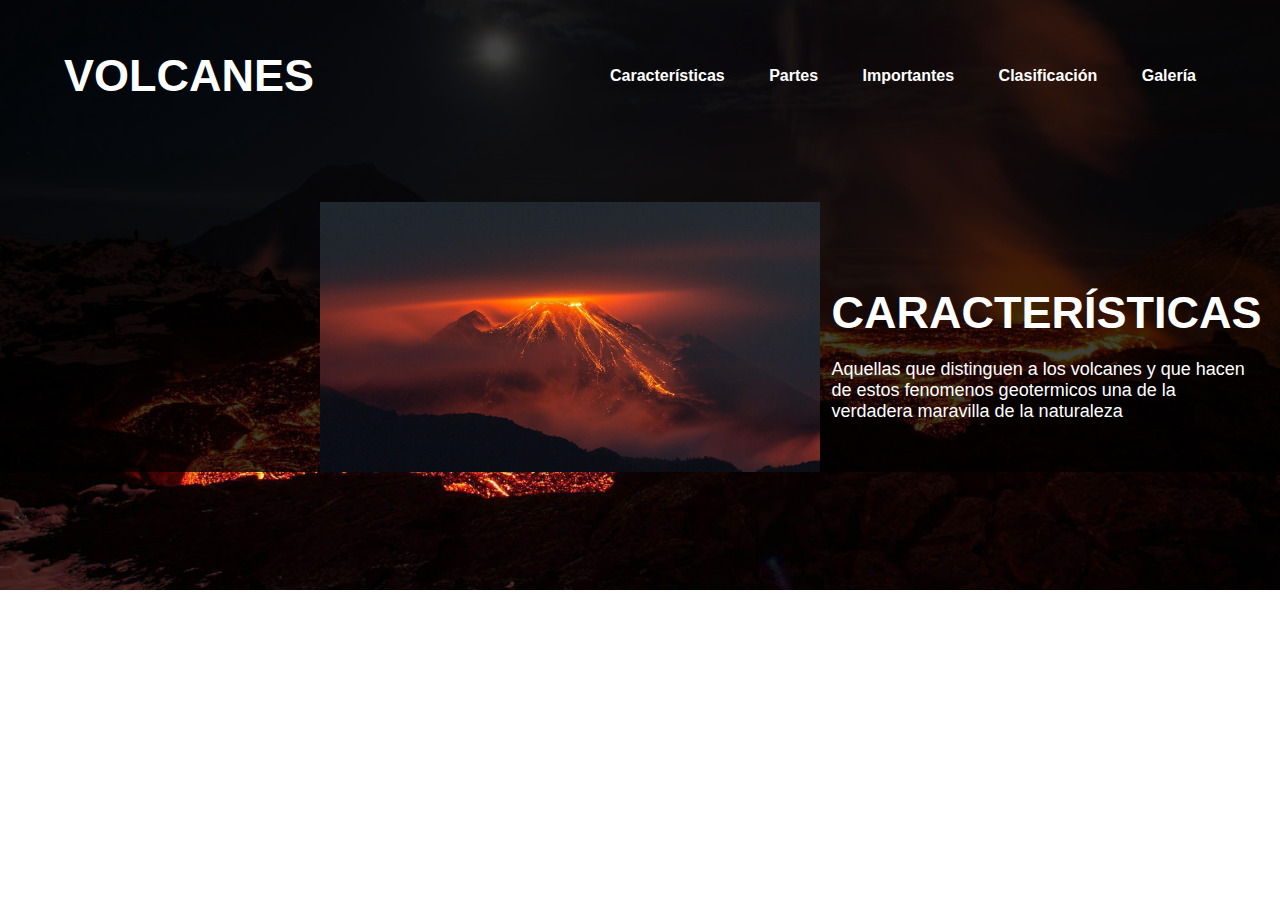
==== commit 1161205a: "Chigaesu" ====
--- a/view/index.html
+++ b/view/index.html
@@ -1,289 +1,81 @@
 <!DOCTYPE html>
-<html lang="en">
+<html lang="es">
 <head>
     <meta charset="UTF-8">
     <meta name="viewport" content="width=device-width, initial-scale=1.0">
-    <title>La Selva</title>
-    <link rel="js" href="index.js">
-    <link rel="icon" type="image/png" href="/img/mono2.png">
-    <link rel="stylesheet" href="https://cdn.jsdelivr.net/npm/swiper/swiper-bundle.min.css" />
+    <title>Los Volcanes</title>
+    <link rel="stylesheet" href="../css/stylesmain.css">
+    <link rel="icon" type="image/png" href="../img/mono2.png">
 </head>
-<style>
-    body{
-        background-color: #070707;
-        background-size: cover;
-        background-repeat: no-repeat;
-        background-position: center;
-    }
+<body>
+    <header>
+        <nav>
+            <h1>VOLCANES</h1>
+            <ul>
+                <li><a href="Caracteristicas.html">Características</a></li>
+                <li><a href="Partes.html">Partes</a></li>
+                <li><a href="Importantes.html">Importantes</a></li>
+                <li><a href="Clasificacion.html">Clasificación</a></li>
+                <li><a href="Galeria.html">Galería</a></li>
+            
+            </ul>
+        </nav>
+    </header>
     
-    nav{
-        background-image: linear-gradient(#000000bf, #000000bf), url(../img/1.webp);
-        display: flex;
-        align-items: center;
-        justify-content: space-between;
-        padding-top: 30px;
-        padding-left: 5%;
-        padding-right: 5%;
-        padding-bottom: 20px;
-        font-weight: bold;      
-    }
-    
-    h1{
-        color: white;
-        font-size: 45px;
-    }
-    
-    ul li{
-        display: inline-block;
-        padding: 0px 20px;
-    }
-    
-    a{
-        color: white;
-        text-decoration: none;
-    }
-    
-    a:hover{
-        color: rgb(28, 165, 165);
-        text-decoration: none;
-    }
+    <div class="slider-box">
+        <ul>
+            <li class="slide">
 
-    .swiper {
-        width: 100%;
-        height: 400px;
-        margin-top: 30px;
-        position: relative;
-        margin-bottom: 50px;
-    }
+                <div class="imagen">
+                    <img src="../img/VolcanCaracteristica.jpg" alt="Jaguar">
+                </div>                
+                <div class="info">
+                    <h2>CARACTERÍSTICAS</h2>
+                    <p>Aquellas que distinguen a los volcanes y que hacen de estos fenomenos geotermicos una de la verdadera maravilla de la naturaleza</p>
+                </div>
+            </li>
 
-    .swiper-slide {
-        text-align: center;
-        font-size: 18px;
-        background: #000000;
-        display: flex;
-        justify-content: center;
-        align-items: center;
-        flex-direction: column;
-    }
-    .swiper-slide img {
-        max-width: 100%;
-        height: auto;
-    }
+            <li>
+                <img src="../img/Mono.jpg">
+                <div class="texto">
+                    <h2>MONO</h2>
+                    <p>
+                        "Posible texto"
+                    </p>
+                </div>
+            </li>
 
-    .swiper-pagination-bullet {
-        width: 25px; 
-        height: 5px;
-        background-color: #ffffff; 
-        opacity: 0.5;
-    }
-    .swiper-pagination-bullet-active {
-        opacity: 1; 
-    }
-    .swiper-button-next, .swiper-button-prev {
-        color: #0015ff; 
-        bottom: 10px; 
-        position: absolute;
-        top: auto;
-        bottom: -60px; 
-        width: 20px; 
-        height: 20px; 
-        background-color: #fff; 
-        border-radius: 25px; 
-        padding: 10px;
-    }
+            <li>
+                <img src="../img/Tapir.jpg">
+                <div class="texto">
+                    <h2>TAP&Iacute;R</h2>
+                    <p>
+                        "Posible texto"
+                    </p>
+                </div>
+            </li>
 
-    .swiper-button-prev {
-        left: 50%;
-        margin-left: -100px;
-    }
-    .swiper-button-next {
-        right: 50%; 
-        margin-right: -100px; 
-    }
+            <li>
+                <img src="../img/Boa.jpg">
+                <div class="texto">
+                    <h2>BOA</h2>
+                    <p>
+                        "Posible texto"
+                    </p>
+                </div>
+            </li>
 
-    .swiper-container {
-        overflow: visible; 
-    }
-
-    .contenedor-texto {
-        text-align: center;
-        color: white;
-        margin-top: 10px;
-        font-size: 20px;
-    }
-    .subtitulo {
-        color: #ffffff;
-        margin-bottom: 5px;
-        font-family: 'Franklin Gothic Medium', 'Arial Narrow', Arial, sans-serif;
-        font-size: 30px;
-    }
-    .descripcion {
-        font-family:'Arial Narrow';
-        margin-left: 250px;
-        margin-bottom: 50px;
-        width: 800px;
-        display: flex;
-        text-align: justify;
-        padding: 90px;
-    }
-
-    h2 {
-        background-image: linear-gradient(#859933, #859933);
-        display: flex;
-        color: #FFFFFF;
-        justify-content: center;
-        margin-top: 50px;
-        padding: 30px;
-        font-size: 30px;
-    }
-
-    h3{
-        font-family: 'Franklin Gothic Medium', 'Arial Narrow', Arial, sans-serif;
-        font-size: 30px;
-    }
-       
-/* 
-859933
-A4D279
-E0D0A3
-1C541D
-*/
-
-    .contenedor-carrusel-texto{
-        color:#FFFFFF;
-        width: 700px;
-        display: flex;
-        margin-left: 400px;
-        font-family:'Arial Narrow';
-        text-align: justify;
-    }
-
-    footer {
-        background-image: linear-gradient(#000000bf, #000000bf), url(../img/1.webp);
-        margin-top: 50px;
-        display: flex;
-        align-items: center;
-        justify-content: center;
-        color: white;
-        width: 100.4%;
-        height:90px;
-        font-size: 15px;
-        font-family: 'Franklin Gothic Medium', 'Arial Narrow', Arial, sans-serif;
-        margin-bottom: -100px;  
-    }
-        
-    ::-webkit-scrollbar {
-        width: 10px;
-    }
-
-    ::-webkit-scrollbar-track {
-        background: #000000; 
-    }
-    
-    ::-webkit-scrollbar-thumb {
-        background: #2d2d2d; 
-        border-radius: 10px;
-    }
-
-    ::-webkit-scrollbar-thumb:hover {
-        background: #4d4c4c; 
-    }
-</style>
-<body>
-    <nav>
-        <h1>SELVA</h1>
-        <ul>
-            <li><a href="Jaguar.html">JAGUAR</a></li>
-            <li><a href="Mono.html">MONO</a></li>
-            <li><a href="Tapir.html">TAPÍR</a></li>
-            <li><a href="Boa.html">BOA</a></li>
-            <li><a href="Guacamaya.html">GUACAMAYA</a></li>
-            <li><a href="Galeria.html">GALERÍA</a></li>
+            <li>
+                <img src="../img/Guacamaya.jpg">
+                <div class="texto">
+                    <h2>GUACAMAYA</h2>
+                    <p>
+                        "Posible texto"
+                    </p>
+                </div>
+            </li>
         </ul>
-    </nav>
-        
-    <header>
-        <h2>Habitantes vecinos</h2>
-            <div class="swiper">
-                <div class="swiper-wrapper">
-                    <div class="swiper-slide"><img src="/img/jaguar2.jpg" alt="jaguar"></div>
-                    <div class="swiper-slide"><img src="/img/monoaraña.jpg" alt="monoaraña"></div>
-                    <div class="swiper-slide"><img src="/img/tapir2.webp" alt="tapir"></div>
-                    <div class="swiper-slide"><img src="/img/boa2.jpg" alt="boa"></div>
-                    <div class="swiper-slide"><img src="/img/guacamaya3.jpg" alt="guacamaya"></div>
-                </div>
-                <div class="swiper-pagination"></div>
-                <div class="swiper-button-prev"></div>
-                <div class="swiper-button-next"></div>
-            </div> 
-
-            <div class="contenedor-texto">
-                <div id="subtitulo-descripcion" class="subtitulo"></div>
-                <div id="texto-descripcion" class="descripcion"></div>
-            </div>
-    </header>
-
-    <footer>
-        <p>© 2024 Animaya. Todos los derechos reservados.</p>
-    </footer>
-<!--
-    <article>
-        <div class= "contenedor-carrusel-texto">
-            <div class="subtitulos">
-                <h3>Jaguar</h3><br>
-                Además de su habilidad para nadar, los jaguares tienen una mandíbula extremadamente poderosa, capaz de perforar caparazones de tortugas y cráneos de presas con facilidad. Pero aquí está lo intrigante: a pesar de su reputación como depredadores implacables, los jaguares tienen un lado más suave. Se ha observado que son cuidadores amorosos con sus crías, mostrando un comportamiento paternal excepcionalmente tierno. Este contraste entre su ferocidad como cazadores y su ternura como padres añade una fascinante capa de complejidad a estos majestuosos felinos.
-            </div>
-        </div>
-    </article>
--->
-
-    <script src="https://cdn.jsdelivr.net/npm/swiper/swiper-bundle.min.js"></script>
-    <script>
-        var swiper = new Swiper('.swiper', {
-            loop: true,
-            autoplay: {
-                delay: 4000,
-                disableOnInteraction: false,
-            },
-            pagination: {
-                el: '.swiper-pagination',
-                clickable: true,
-                type:'bullets',
-            },
-            navigation: {
-                nextEl: '.swiper-button-next',
-                prevEl: '.swiper-button-prev',
-            },
-            on: {
-                init: function () {
-                    updateDescription(this.realIndex);
-                },
-                slideChange: function () {
-                    updateDescription(this.realIndex);
-                }
-            }
-        });
-
-        function updateDescription(index) {
-            const descriptions = [
-                'Además de su habilidad para nadar, los jaguares tienen una mandíbula extremadamente poderosa, capaz de perforar caparazones de tortugas y cráneos de presas con facilidad. Pero aquí está lo intrigante: a pesar de su reputación como depredadores implacables, los jaguares tienen un lado más suave. Se ha observado que son cuidadores amorosos con sus crías, mostrando un comportamiento paternal excepcionalmente tierno. Este contraste entre su ferocidad como cazadores y su ternura como padres añade una fascinante capa de complejidad a estos majestuosos felinos.',
-                'A pesar de su apariencia llamativa y sus habilidades acrobáticas, los monos araña enfrentan una amenaza invisible pero devastadora: la deforestación. La pérdida de su hábitat natural debido a la tala de árboles ha llevado a la disminución de las poblaciones de estos primates en muchas áreas. Lo que es aún más preocupante es que, como especies clave en sus ecosistemas, su declive puede tener efectos cascada en la biodiversidad de la selva tropical. Este dilema plantea interrogantes urgentes sobre cómo equilibrar el desarrollo humano con la conservación de la vida silvestre en algunas de las regiones más biodiversas del mundo.',
-                'A menudo llamados "jardineros de la selva", los tapires desempeñan un papel crucial en la dispersión de semillas en los bosques tropicales. A medida que se alimentan de frutas y vegetación, los tapires consumen una amplia variedad de semillas que luego pasan a través de sus sistemas digestivos intactas. Al hacerlo, ayudan a transportar estas semillas a diferentes áreas de la selva, facilitando así la regeneración y diversidad de la flora en su hábitat. Esta relación simbiótica entre los tapires y las plantas destaca la importancia de preservar a estos animales como guardianes de los ecosistemas tropicales.',
-                'A diferencia de muchas otras serpientes, algunas especies de boas tienen una característica peculiar llamada "heterodoncia". Esto significa que tienen dientes diferenciados en la parte frontal de su boca. Algunos de estos dientes son largos y curvados hacia atrás, lo que les ayuda a sujetar a sus presas una vez que las han atrapado, mientras que otros son más pequeños y se utilizan para mantener a la presa en su lugar mientras se la tragan. Esta adaptación única en la dentición de las boas refleja la diversidad de estrategias evolutivas que han desarrollado estas fascinantes serpientes para sobrevivir y prosperar en sus hábitats.',
-                'Aunque las guacamayas son conocidas por su plumaje vibrante y llamativo, su colorido no es solo una cuestión de estética. En realidad, estas aves utilizan su plumaje brillante como una forma de comunicación visual dentro de sus grupos sociales y para establecer su estatus en la jerarquía del grupo. Además, el colorido de las plumas de las guacamayas también desempeña un papel en el cortejo y apareamiento, ya que los machos suelen exhibir su plumaje brillante y realizar exhibiciones de vuelo impresionantes para atraer a las hembras. Así que, detrás de su apariencia deslumbrante, el plumaje de las guacamayas es una herramienta multifacética que les ayuda a navegar en su vida social y reproductiva.'
-                ];
-                const subtitles = [
-                'Jaguar',
-                'Mono Araña',
-                'Tapir',
-                'Boa',
-                'Guacamaya'
-            ];
-            document.getElementById('texto-descripcion').textContent = descriptions[index];
-            document.getElementById('subtitulo-descripcion').textContent = subtitles[index];
-        }
-    </script>
-        
+    </div>
+    <script src="../js/carrusel.js"></script>
 </body>
-</html>
-
+</html>--- a/css/stylesmain.css
+++ b/css/stylesmain.css
@@ -0,0 +1,106 @@
+/* Estilo general para el fondo */
+body {
+    background-image: linear-gradient(rgba(0, 0, 0, 0.75), rgba(0, 0, 0, 0.75)), url(../img/VolcanPrincipal.jpg);
+    background-size: cover;
+    background-repeat: no-repeat;
+    background-position: center;
+    color: white;
+    margin: 0;
+    font-family: Arial, sans-serif;
+}
+
+nav {
+    display: flex;
+    align-items: center;
+    justify-content: space-between;
+    padding: 20px 5%;
+    font-weight: bold;
+}
+
+h1 {
+    color: white;
+    font-size: 45px;
+}
+
+ul li {
+    display: inline-block;
+    padding: 0px 20px;
+}
+
+a {
+    color: white;
+    text-decoration: none;
+}
+
+a   q:hover {
+    color: rgb(28, 165, 165);
+}
+
+/* Estilos del contenedor principal del slider */
+.slider-box {
+
+    width: 100%;
+    overflow: hidden;
+    position: relative;
+    margin-top: 50px;
+    height: 270px; /* El slider ocupará la altura completa de la pantalla */
+}
+
+.slider-box ul {
+
+    display: flex;
+    width: calc(100% * 5); /* Cambia el número según la cantidad de slides */
+    margin: 0;
+    padding: 0;
+    animation: slide 20s infinite ease-in-out; /* Duración de cada transición */
+}
+
+.slider-box li {
+
+    width: 100%;
+    list-style: none;
+    display: flex; /* Para alinear imagen y texto horizontalmente */
+    align-items: center;
+    justify-content: space-between;
+    padding: 0 5%;
+}
+
+.info {
+
+    
+    width: 45%;
+    text-align: left;
+}
+
+.info h2 {
+    font-size: 45px;
+    margin-bottom: 20px;
+    color: #FFFFFF;
+}
+
+.info p {
+    color: #FFFFFF;
+    font-size: 18px;
+}
+
+.imagen img{
+
+    width: 500px;
+    height: auto    ;
+}
+
+@keyframes slide {
+    0% { margin-left: 0; }
+    20% { margin-left: 0; }
+
+    25% { margin-left: -100%; }
+    45% { margin-left: -100%; }
+
+    50% { margin-left: -200%; }
+    70% { margin-left: -200%; }
+
+    75% { margin-left: -300%; }
+    95% { margin-left: -300%; }
+
+    100% { margin-left: -400%; }
+}
